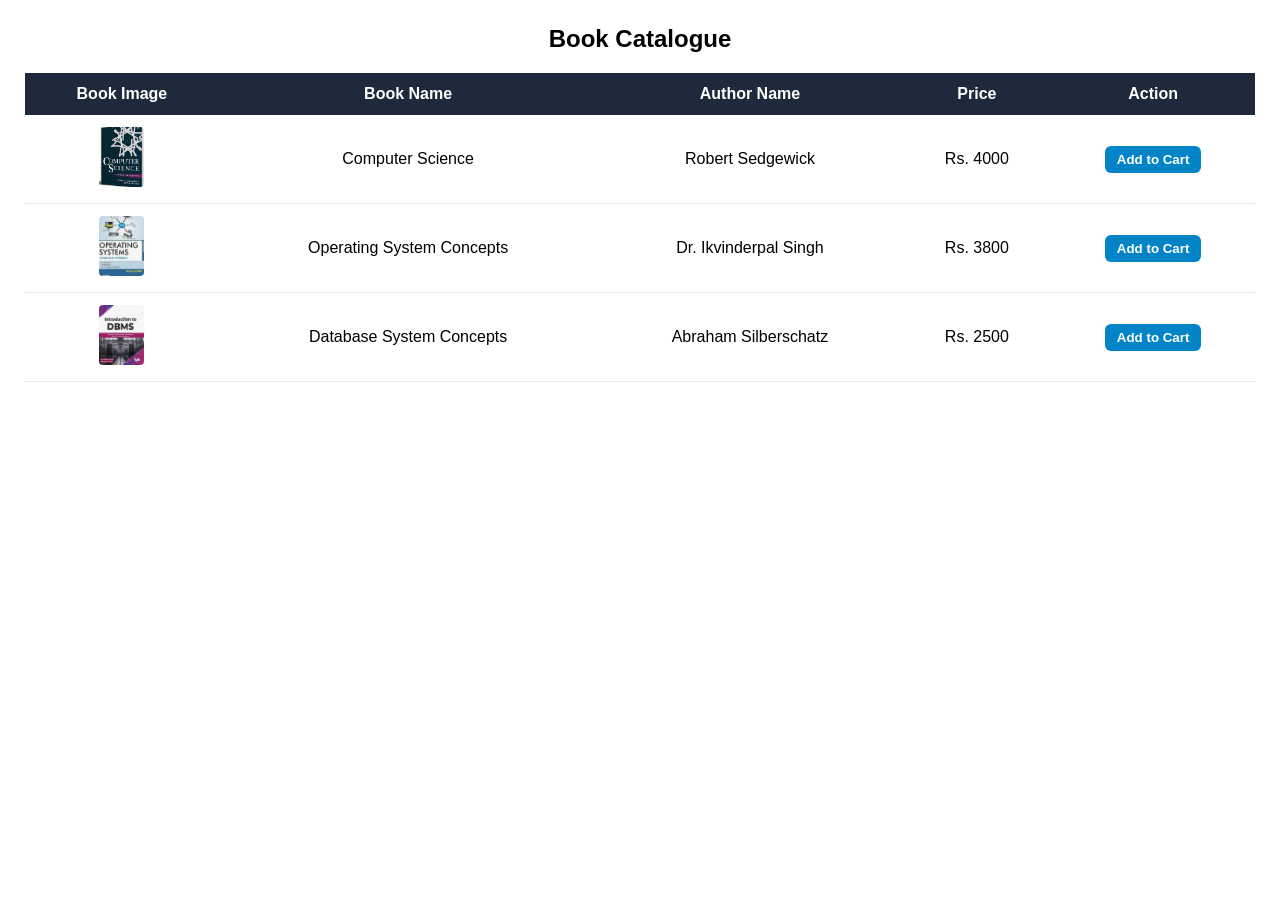
==== catalogue.html @ 5ec100a4 "Initial commit - Frame based online bookstore project" ====
<!DOCTYPE html>
<html lang="en">
<head>
    <meta charset="UTF-8">
    <link rel="stylesheet" href="styles.css">
</head>
<body class="frame-body content-bg">
    <h2 style="text-align: center; margin-bottom: 20px;">Book Catalogue</h2>
    <table>
        <thead>
            <tr>
                <th>Book Image</th>
                <th>Book Name</th>
                <th>Author Name</th>
                <th>Price</th>
                <th>Action</th>
            </tr>
        </thead>
        <tbody>
            <tr>
                <td><img class="book-img" src="image2.png" alt="Computer Science"></td>
                <td>Computer Science</td>
                <td>Robert Sedgewick</td>
                <td>Rs. 4000</td>
                <td><button class="action-btn btn-add">Add to Cart</button></td>
            </tr>
            <tr>
                <td><img class="book-img" src="image3.png" alt="Operating System Concepts"></td>
                <td>Operating System Concepts</td>
                <td>Dr. Ikvinderpal Singh</td>
                <td>Rs. 3800</td>
                <td><button class="action-btn btn-add">Add to Cart</button></td>
            </tr>
            <tr>
                <td><img class="book-img" src="image4.png" alt="Database System Concepts"></td>
                <td>Database System Concepts</td>
                <td>Abraham Silberschatz</td>
                <td>Rs. 2500</td>
                <td><button class="action-btn btn-add">Add to Cart</button></td>
            </tr>
        </tbody>
    </table>
</body>
</html>
---- styles.css ----
@import url('https://fonts.googleapis.com/css2?family=Poppins:wght@800;900&display=swap');

* {
    box-sizing: border-box;
    margin: 0;
    padding: 0;
    font-family: 'Segoe UI', Tahoma, Geneva, Verdana, sans-serif;
}

/* Frame Body Basics */
.frame-body {
    padding: 15px;
}

.header-bg {
    background-color: #1e293b;
    padding: 12px 25px;
    display: flex;
    justify-content: space-between;
    align-items: center;
}

.sidebar-bg {
    background-color: #e2e8f0;
    padding: 20px 10px;
}

.content-bg {
    background-color: #ffffff;
    padding: 25px;
}

.footer-bg {
    background-color: #0f172a;
    text-align: center;
    padding: 10px;
    font-size: 13px;
    color: #94a3b8;
    font-weight: 500;
}

/* Header & Navigation Styles */
.logo-container {
    display: flex;
    align-items: center;
    gap: 15px;
}

.site-logo {
    height: 45px;
    width: auto;
    object-fit: contain;
    border-radius: 4px;
}

.logo-container h1 {
    font-size: 20px;
    color: #ffffff;
}

nav a {
    text-decoration: none;
    color: #cbd5e1;
    font-weight: 600;
    margin-left: 20px;
    transition: color 0.2s;
}

nav a:hover {
    color: #38bdf8;
}

/* Sidebar Styles */
.sidebar-bg h3 {
    text-align: center;
    margin-bottom: 20px;
    color: #0f172a;
}

.category-btn {
    display: block;
    width: 100%;
    padding: 10px;
    margin-bottom: 10px;
    background-color: #ffffff;
    border: 1px solid #cbd5e1;
    border-radius: 6px;
    text-align: left;
    font-weight: 600;
    color: #1e293b;
    cursor: pointer;
    transition: all 0.2s;
}

.category-btn:hover {
    background-color: #38bdf8;
    color: #ffffff;
    border-color: #38bdf8;
}

/* Title Font */
.welcome-title {
    font-family: 'Poppins', sans-serif;
    font-size: 32px;
    font-weight: 900;
    color: #0f172a;
    letter-spacing: 1px;
    text-transform: uppercase;
    text-shadow: 2px 2px 4px rgba(0, 0, 0, 0.1);
}

/* Form Styles */
.form-container {
    max-width: 480px;
    margin: 0 auto;
    background-color: #ffffff;
    padding: 20px;
    border: 1px solid #e2e8f0;
    border-radius: 8px;
    box-shadow: 0 4px 12px rgba(0, 0, 0, 0.05);
}

.form-container h2 {
    text-align: center;
    margin-bottom: 15px;
    color: #0f172a;
}

.form-group {
    margin-bottom: 14px;
}

.form-group label {
    display: block;
    font-weight: 600;
    margin-bottom: 5px;
    color: #334155;
}

.form-group input[type="text"],
.form-group input[type="email"],
.form-group input[type="password"],
.form-group textarea,
.form-group select {
    width: 100%;
    padding: 8px;
    border: 1px solid #cbd5e1;
    border-radius: 6px;
    outline: none;
}

.radio-group, .checkbox-group {
    display: flex;
    gap: 12px;
    align-items: center;
}

.btn-submit {
    width: 100%;
    padding: 10px;
    background-color: #0284c7;
    border: none;
    color: #ffffff;
    font-weight: 600;
    font-size: 15px;
    border-radius: 6px;
    cursor: pointer;
}

/* Table Styles */
table {
    width: 100%;
    border-collapse: collapse;
    margin-top: 15px;
}

table th {
    background-color: #1e293b;
    color: #ffffff;
    padding: 12px;
    text-align: center;
}

table td {
    padding: 12px;
    border-bottom: 1px solid #e2e8f0;
    text-align: center;
    vertical-align: middle;
}

.book-img {
    width: 45px;
    height: 60px;
    object-fit: cover;
    border-radius: 4px;
}

.action-btn {
    padding: 6px 12px;
    border: none;
    border-radius: 6px;
    font-weight: 600;
    cursor: pointer;
}

.btn-add {
    background-color: #0284c7;
    color: #ffffff;
}

.btn-remove {
    background-color: #ef4444;
    color: #ffffff;
}

.qty-btn {
    background-color: #0284c7;
    border: none;
    color: white;
    padding: 3px 8px;
    font-weight: bold;
    cursor: pointer;
    border-radius: 4px;
}

.total-container {
    text-align: right;
    margin-top: 20px;
    font-size: 16px;
    font-weight: bold;
    color: #0f172a;
}

.btn-checkout {
    display: inline-block;
    margin-top: 10px;
    padding: 10px 20px;
    background-color: #0284c7;
    color: white;
    font-weight: 600;
    border: none;
    border-radius: 6px;
    cursor: pointer;
}
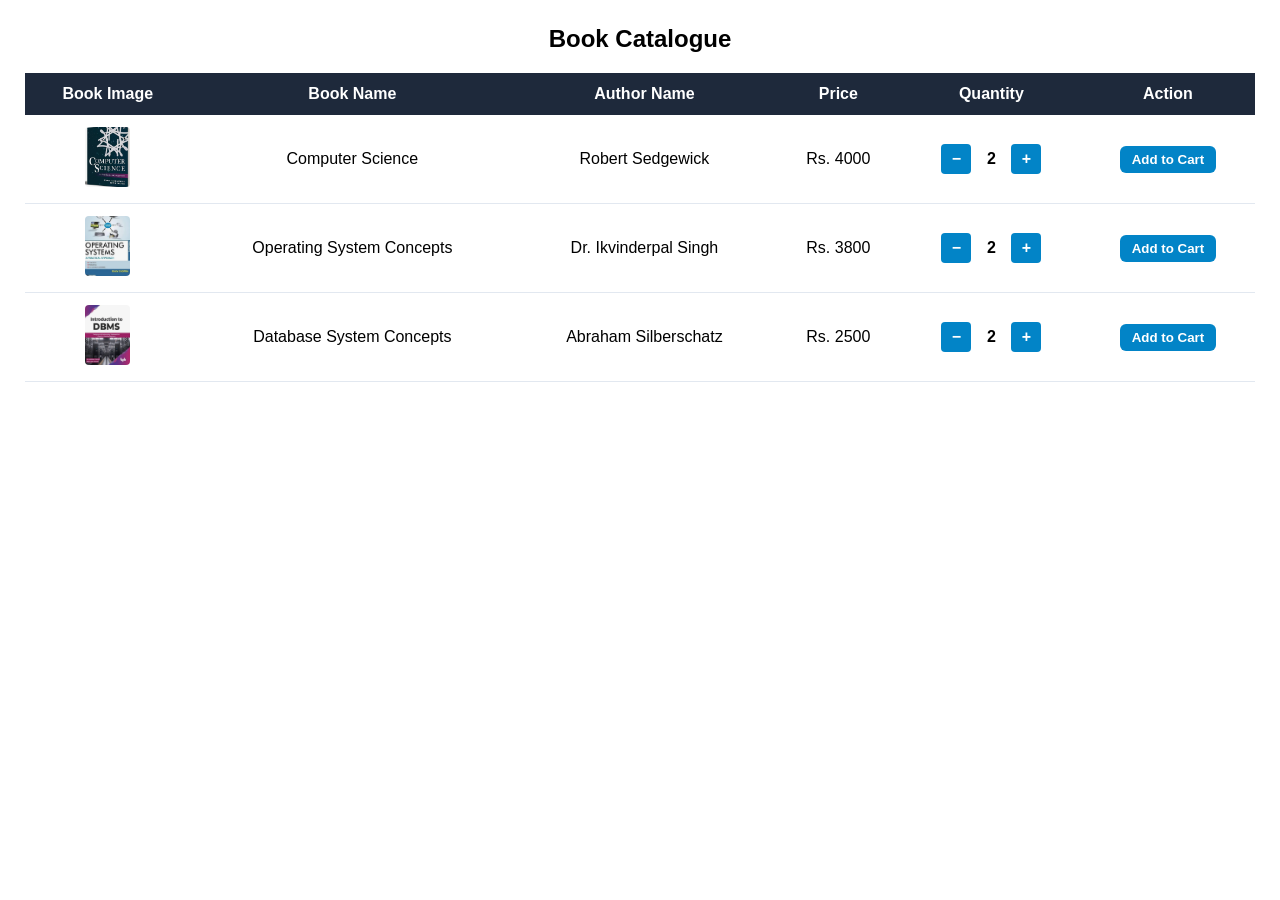
==== commit 5dacd8a9: "Add dynamic cart quantity controls" ====
--- a/catalogue.html
+++ b/catalogue.html
@@ -3,6 +3,7 @@
 <head>
     <meta charset="UTF-8">
     <link rel="stylesheet" href="styles.css">
+    <script src="script.js"></script>
 </head>
 <body class="frame-body content-bg">
     <h2 style="text-align: center; margin-bottom: 20px;">Book Catalogue</h2>
@@ -13,32 +14,55 @@
                 <th>Book Name</th>
                 <th>Author Name</th>
                 <th>Price</th>
+                <th>Quantity</th>
                 <th>Action</th>
             </tr>
         </thead>
         <tbody>
-            <tr>
+            <tr data-book-id="computer-science">
                 <td><img class="book-img" src="image2.png" alt="Computer Science"></td>
                 <td>Computer Science</td>
                 <td>Robert Sedgewick</td>
-                <td>Rs. 4000</td>
-                <td><button class="action-btn btn-add">Add to Cart</button></td>
+                <td class="price" data-price="4000">Rs. 4000</td>
+                <td>
+                    <div class="quantity-control">
+                        <button type="button" class="qty-btn qty-minus">−</button>
+                        <span class="quantity">2</span>
+                        <button type="button" class="qty-btn qty-plus">+</button>
+                    </div>
+                </td>
+                <td><button type="button" class="action-btn btn-add">Add to Cart</button></td>
             </tr>
-            <tr>
+            <tr data-book-id="operating-system">
                 <td><img class="book-img" src="image3.png" alt="Operating System Concepts"></td>
                 <td>Operating System Concepts</td>
                 <td>Dr. Ikvinderpal Singh</td>
-                <td>Rs. 3800</td>
-                <td><button class="action-btn btn-add">Add to Cart</button></td>
+                <td class="price" data-price="3800">Rs. 3800</td>
+                <td>
+                    <div class="quantity-control">
+                        <button type="button" class="qty-btn qty-minus">−</button>
+                        <span class="quantity">2</span>
+                        <button type="button" class="qty-btn qty-plus">+</button>
+                    </div>
+                </td>
+                <td><button type="button" class="action-btn btn-add">Add to Cart</button></td>
             </tr>
-            <tr>
+            <tr data-book-id="database-system">
                 <td><img class="book-img" src="image4.png" alt="Database System Concepts"></td>
                 <td>Database System Concepts</td>
                 <td>Abraham Silberschatz</td>
-                <td>Rs. 2500</td>
-                <td><button class="action-btn btn-add">Add to Cart</button></td>
+                <td class="price" data-price="2500">Rs. 2500</td>
+                <td>
+                    <div class="quantity-control">
+                        <button type="button" class="qty-btn qty-minus">−</button>
+                        <span class="quantity">2</span>
+                        <button type="button" class="qty-btn qty-plus">+</button>
+                    </div>
+                </td>
+                <td><button type="button" class="action-btn btn-add">Add to Cart</button></td>
             </tr>
         </tbody>
     </table>
+    <p id="cart-message" class="cart-message" aria-live="polite"></p>
 </body>
-</html>+</html>
--- a/styles.css
+++ b/styles.css
@@ -241,4 +241,30 @@
     border: none;
     border-radius: 6px;
     cursor: pointer;
-}+}
+/* Quantity controls */
+.quantity-control {
+    display: inline-flex;
+    align-items: center;
+    justify-content: center;
+    gap: 8px;
+}
+
+.quantity {
+    min-width: 24px;
+    font-weight: 700;
+    text-align: center;
+}
+
+.qty-btn {
+    min-width: 30px;
+    min-height: 30px;
+    font-size: 16px;
+}
+
+.cart-message {
+    margin-top: 15px;
+    text-align: center;
+    color: #0284c7;
+    font-weight: 600;
+}
